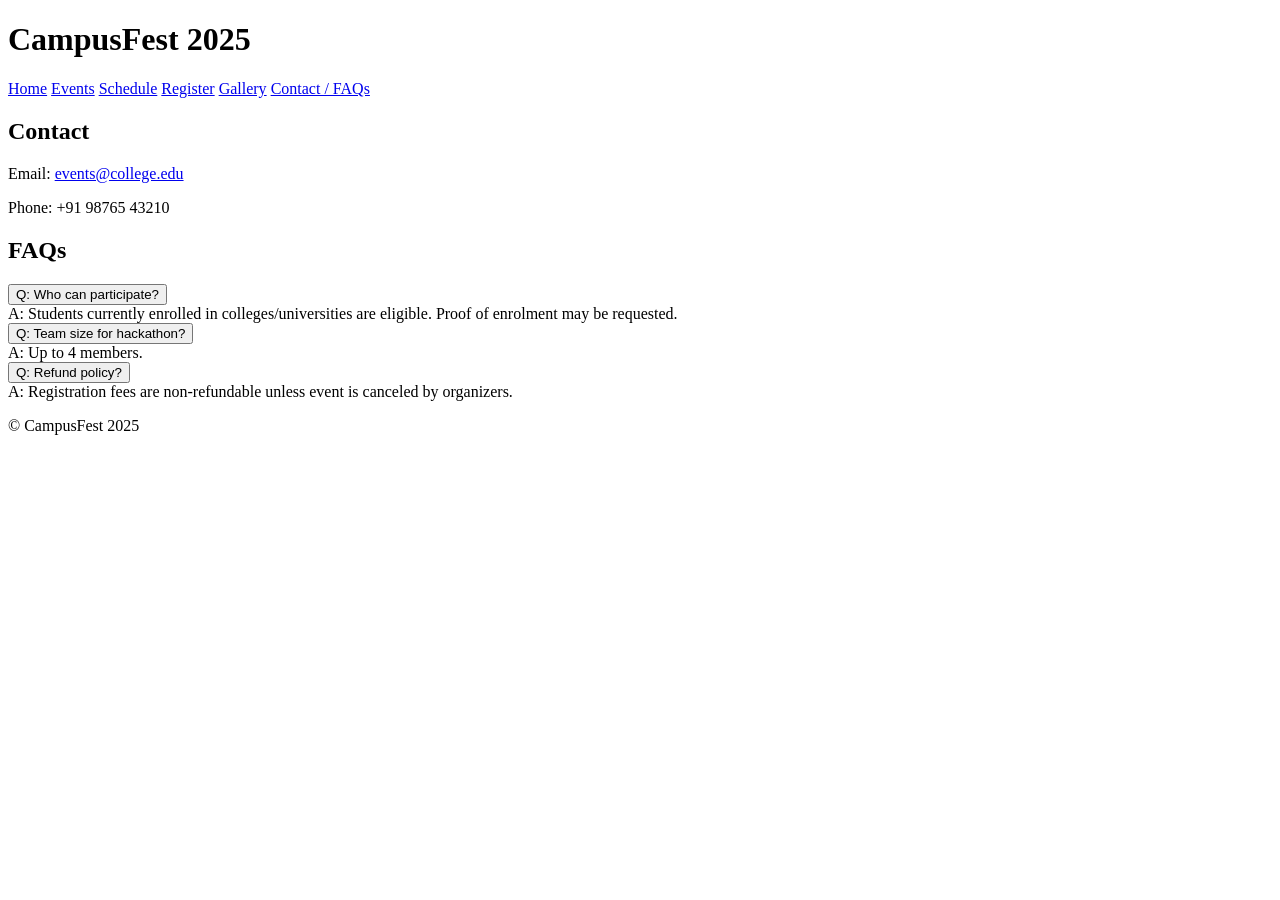
==== Assignment_3/contact.html @ 05af0513 "Add assignment files" ====
<!DOCTYPE html>
<html lang="en">
  <head>
    <meta charset="utf-8" />
    <meta name="viewport" content="width=device-width,initial-scale=1" />
    <title>Contact & FAQs — CampusFest 2025</title>
    <link rel="stylesheet" href="css/styles.css" />
  </head>
  <body>
    <header class="site-header">
      <div class="container header-inner">
        <h1 class="event-title">CampusFest 2025</h1>
      </div>
      <nav class="main-nav container">
        <a href="index.html">Home</a>
        <a href="events.html">Events</a>
        <a href="schedule.html">Schedule</a>
        <a href="register.html">Register</a>
        <a href="gallery.html">Gallery</a>
        <a href="contact.html">Contact / FAQs</a>
      </nav>
    </header>

    <main class="container">
      <h2>Contact</h2>
      <p>Email: <a href="mailto:events@college.edu">events@college.edu</a></p>
      <p>Phone: +91 98765 43210</p>

      <h2>FAQs</h2>
      <div class="faq">
        <button class="faq-q">Q: Who can participate?</button>
        <div class="faq-a">
          A: Students currently enrolled in colleges/universities are eligible.
          Proof of enrolment may be requested.
        </div>

        <button class="faq-q">Q: Team size for hackathon?</button>
        <div class="faq-a">A: Up to 4 members.</div>

        <button class="faq-q">Q: Refund policy?</button>
        <div class="faq-a">
          A: Registration fees are non-refundable unless event is canceled by
          organizers.
        </div>
      </div>
    </main>

    <footer class="site-footer container">
      <p>© CampusFest 2025</p>
    </footer>
    <script src="js/main.js"></script>
  </body>
</html>
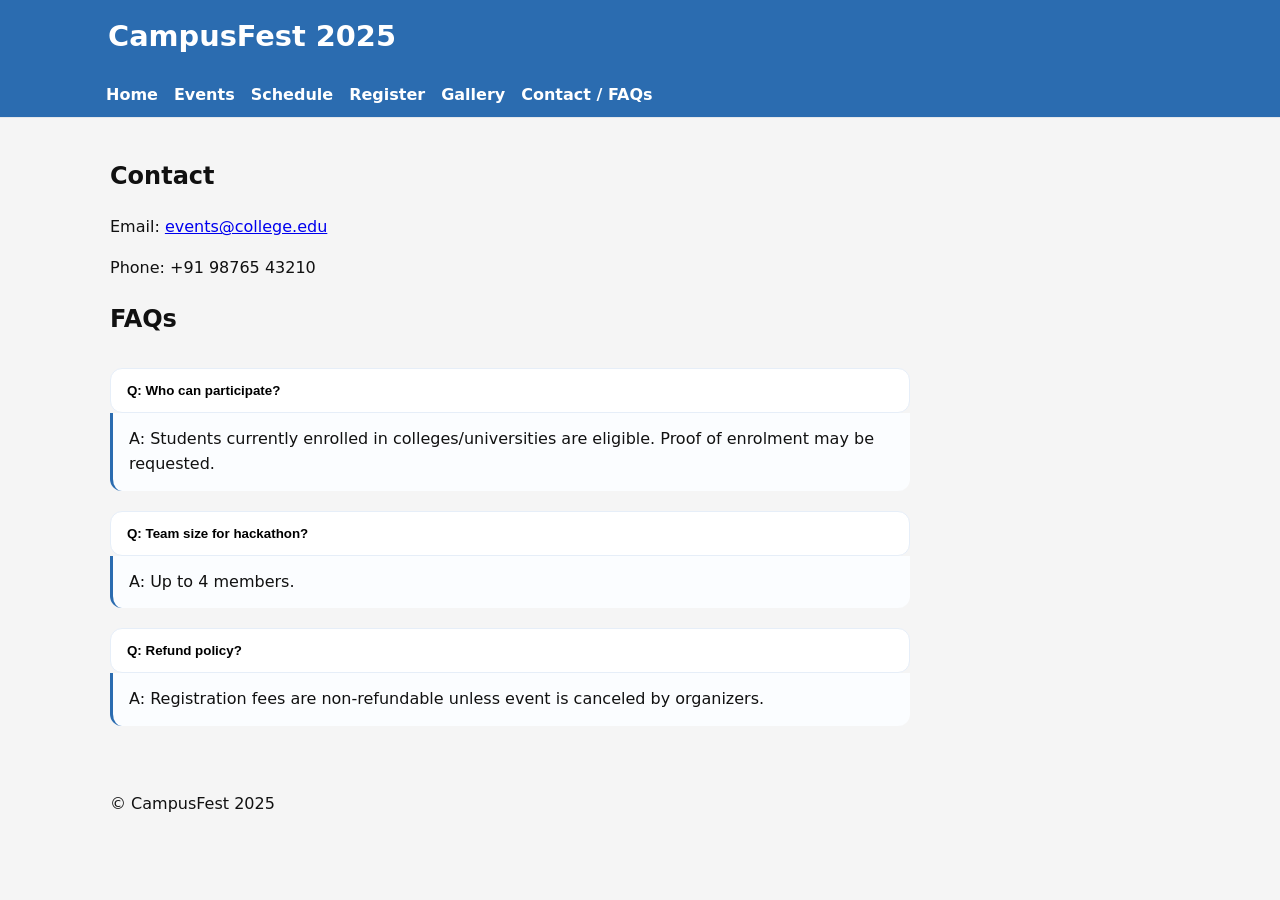
==== commit 6b0063bc: "Updated assignment 3 and added 4 within" ====
--- a/Assignment_3/contact.html
+++ b/Assignment_3/contact.html
@@ -4,7 +4,7 @@
     <meta charset="utf-8" />
     <meta name="viewport" content="width=device-width,initial-scale=1" />
     <title>Contact & FAQs — CampusFest 2025</title>
-    <link rel="stylesheet" href="css/styles.css" />
+    <link rel="stylesheet" href="style.css" />
   </head>
   <body>
     <header class="site-header">
@@ -48,6 +48,5 @@
     <footer class="site-footer container">
       <p>© CampusFest 2025</p>
     </footer>
-    <script src="js/main.js"></script>
   </body>
 </html>
--- a/Assignment_3/style.css
+++ b/Assignment_3/style.css
@@ -0,0 +1,299 @@
+:root {
+  --bg: #f8f9fb;
+  --accent: #2b6cb0;
+  --muted: #666;
+  --card: #fff;
+  --radius: 12px;
+  --shadow: 0 6px 16px rgba(15, 23, 42, 0.06);
+}
+
+* {
+  box-sizing: border-box;
+}
+
+body {
+  margin: 0;
+  font-family: Inter, system-ui, -apple-system, "Segoe UI", Roboto,
+    "Helvetica Neue", Arial;
+  background: whitesmoke;
+  color: #111;
+  line-height: 1.55;
+}
+
+.container {
+  max-width: 1100px;
+  margin: 0 auto;
+  padding: 20px;
+}
+
+.site-header {
+  background: #2b6cb0;
+  border-bottom: 1px solid #e4e7eb;
+  position: sticky;
+  top: 0;
+  z-index: 50;
+}
+.header-inner {
+  display: flex;
+  align-items: center;
+  justify-content: space-between;
+  padding: 14px 18px;
+}
+.event-title {
+  color: white;
+  margin: 0;
+  font-size: 1.8rem;
+  font-weight: 700;
+}
+.event-date {
+  margin: 0;
+  color: white;
+  font-size: 0.95rem;
+}
+
+.main-nav {
+  color: white;
+  display: flex;
+  gap: 16px;
+  padding: 10px 16px;
+}
+.main-nav a {
+  text-decoration: none;
+  color: white;
+  font-weight: 600;
+  transition: color 0.2s ease;
+}
+.main-nav a:hover {
+  color: purple;
+  text-decoration: underline;
+}
+
+.hero {
+  background: var(--card);
+  padding: 28px;
+  margin: 22px 0;
+  border-radius: var(--radius);
+  box-shadow: var(--shadow);
+  transition: transform 0.2s ease;
+}
+.hero:hover {
+  transform: translateY(-3px);
+}
+
+.btn {
+  display: inline-block;
+  background: var(--accent);
+  color: white;
+  padding: 10px 16px;
+  text-decoration: none;
+  border-radius: 8px;
+  margin-top: 10px;
+  border: none;
+  cursor: pointer;
+  font-weight: 600;
+  transition: background 0.2s ease, transform 0.15s ease;
+}
+.btn:hover {
+  background: #1a4a7c;
+  transform: translateY(-2px);
+}
+.btn.alt {
+  background: #6c757d;
+}
+.btn.alt:hover {
+  background: #545b62;
+}
+
+.highlights ul {
+  margin: 10px 0 28px 20px;
+  line-height: 1.6;
+}
+.socials a {
+  color: var(--accent);
+  margin-right: 12px;
+  font-size: 1.1rem;
+  transition: opacity 0.2s;
+}
+.socials a:hover {
+  opacity: 0.7;
+}
+
+.schedule-table {
+  width: 100%;
+  border-collapse: collapse;
+  margin-top: 16px;
+  background: var(--card);
+  border-radius: 8px;
+  overflow: hidden;
+  box-shadow: var(--shadow);
+}
+.schedule-table th,
+.schedule-table td {
+  padding: 12px 14px;
+  border-bottom: 1px solid #eee;
+  text-align: left;
+}
+.schedule-table thead th {
+  color: white;
+  background:#2b6cb0;
+  font-weight: 700;
+}
+
+.reg-form {
+  display: grid;
+  gap: 14px;
+  max-width: 600px;
+  background: var(--card);
+  padding: 20px;
+  border-radius: var(--radius);
+  box-shadow: var(--shadow);
+}
+.reg-form label {
+  display: flex;
+  flex-direction: column;
+  font-weight: 600;
+  color: #333;
+}
+.reg-form input,
+.reg-form select {
+  padding: 10px 12px;
+  margin-top: 6px;
+  border: 1px solid #d6dce6;
+  border-radius: 6px;
+  font-size: 0.95rem;
+  transition: border 0.2s ease, box-shadow 0.2s ease;
+}
+.reg-form input:focus,
+.reg-form select:focus {
+  outline: none;
+  border-color: var(--accent);
+  box-shadow: 0 0 0 2px rgba(43, 108, 176, 0.2);
+}
+.form-actions {
+  display: flex;
+  flex-wrap: wrap;
+  gap: 12px;
+  margin-top: 6px;
+}
+#formMessage {
+  margin-top: 6px;
+  color: green;
+  font-weight: 600;
+}
+
+.gallery-grid {
+  display: grid;
+  grid-template-columns: repeat(auto-fit, minmax(180px, 1fr));
+  gap: 14px;
+  margin: 16px 0;
+}
+.gallery-grid img {
+  width: 100%;
+  height: 180px;
+  object-fit: cover;
+  border-radius: var(--radius);
+  border: 1px solid #e6eef8;
+  transition: transform 0.25s ease;
+}
+.gallery-grid img:hover {
+  transform: scale(1.05);
+}
+
+
+.faq {
+  margin-top: 16px;
+  max-width: 800px;
+}
+.faq-q {
+  width: 100%;
+  text-align: left;
+  padding: 14px 16px;
+  background: #fff;
+  border: 1px solid #e6eef8;
+  border-radius: var(--radius);
+  margin-top: 10px;
+  cursor: pointer;
+  font-weight: 700;
+  transition: background 0.2s ease;
+}
+.faq-q:hover {
+  background: #f9fbfe;
+}
+.faq-a {
+  padding: 14px 16px;
+  background: #fbfdff;
+  border-left: 3px solid var(--accent);
+  margin-bottom: 10px;
+  border-radius: 0 0 var(--radius) var(--radius);
+  line-height: 1.55;
+}
+
+@media (max-width: 900px) {
+  .header-inner {
+    flex-direction: column;
+    gap: 8px;
+    text-align: center;
+  }
+  .main-nav {
+    justify-content: center;
+    flex-wrap: wrap;
+  }
+}
+@media (max-width: 640px) {
+  .container {
+    padding: 14px;
+  }
+  .event-title {
+    font-size: 1.4rem;
+  }
+  .hero {
+    padding: 18px;
+  }
+  .gallery-grid img {
+    height: 140px;
+  }
+}
+@media (max-width: 400px) {
+  .btn {
+    width: 100%;
+    text-align: center;
+  }
+  .form-actions {
+    flex-direction: column;
+  }
+}
+
+.coding-section {
+  margin: 3rem 0;
+  text-align: center;
+  padding: 2rem;
+  background: #f9f9f9;
+  border-radius: 12px;
+  box-shadow: 0 4px 12px rgba(0,0,0,0.08);
+}
+
+.coding-section h3 {
+  font-size: 1.8rem;
+  margin-bottom: 1rem;
+  color: #222;
+}
+
+.coding-section p {
+  font-size: 1rem;
+  margin-bottom: 1.5rem;
+  color: #555;
+}
+
+.coding-section .video-container {
+  position: relative;
+  padding-bottom: 56.25%;
+  height: 0;
+  overflow: hidden;
+  border-radius: 10px;
+  box-shadow: 0 6px 16px rgba(0,0,0,0.2);
+}
+
+.vid{
+  border: #111;
+  height: 500px;
+}
